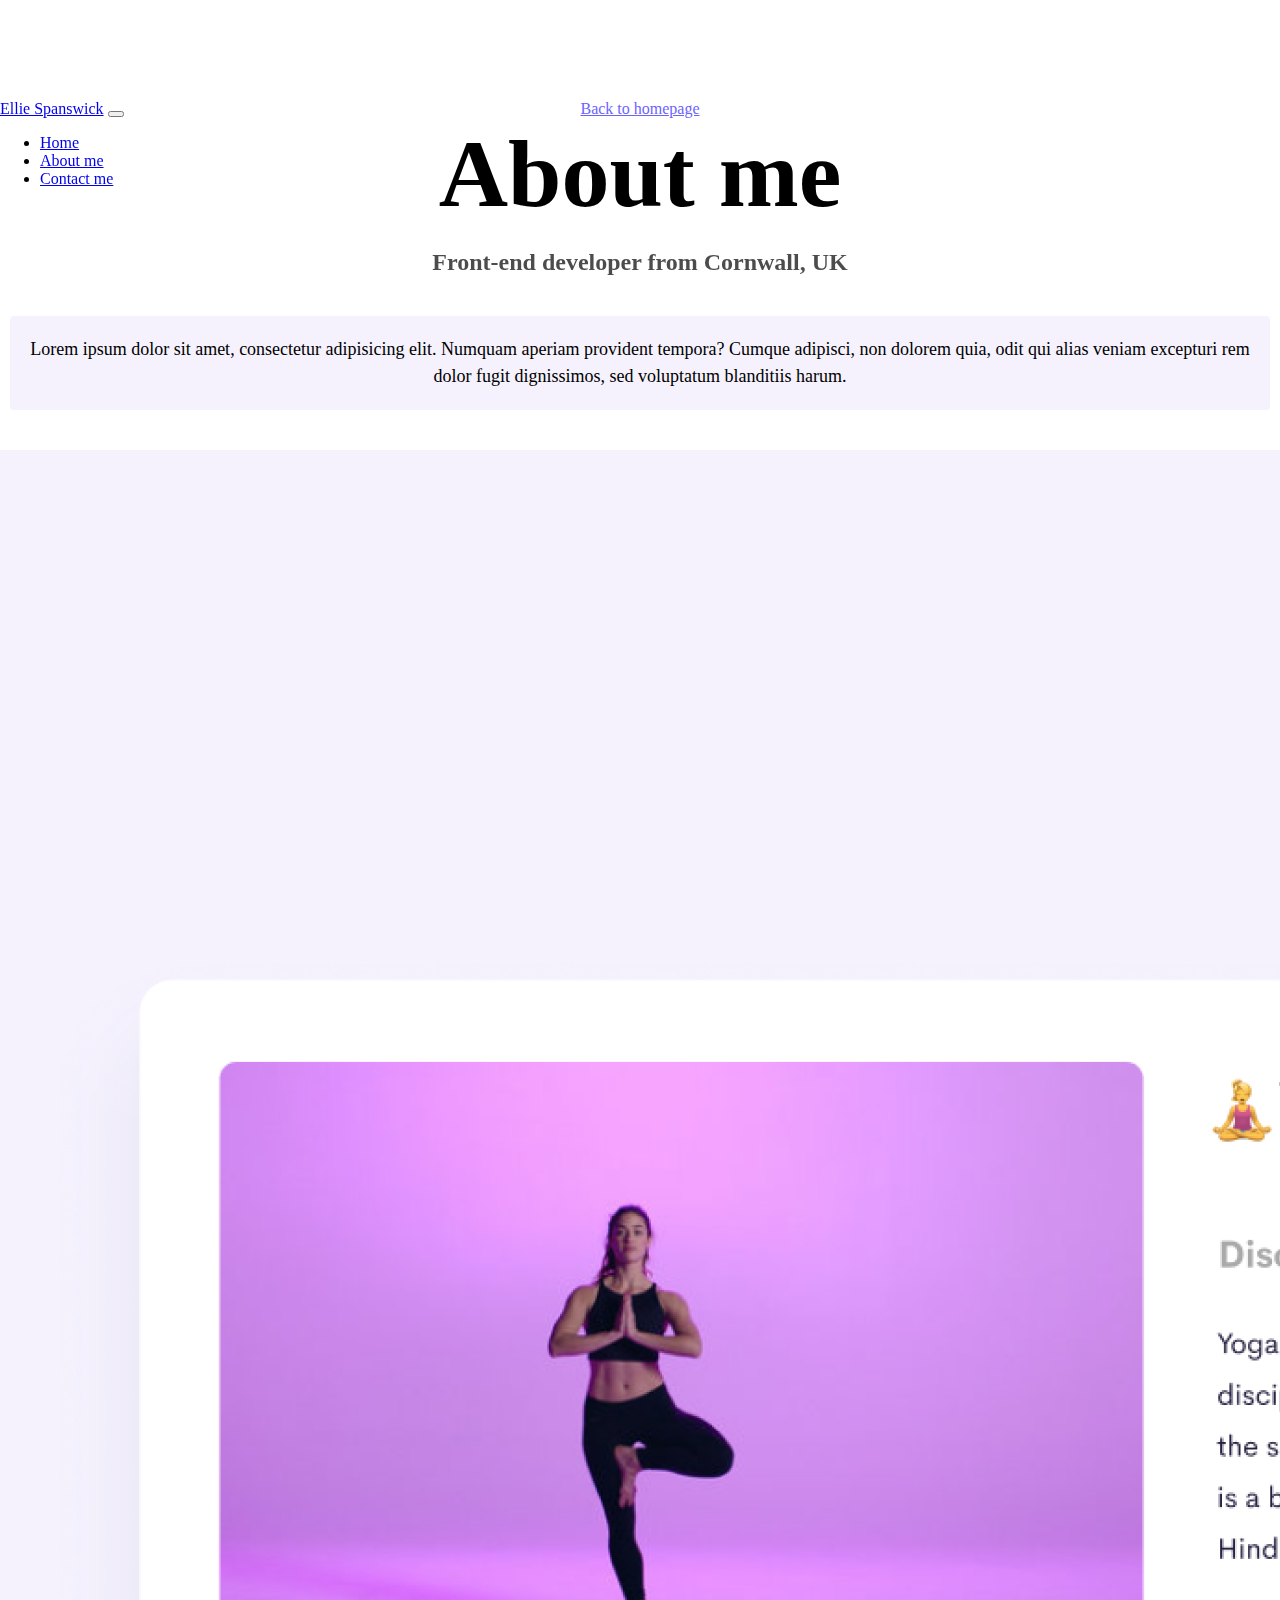
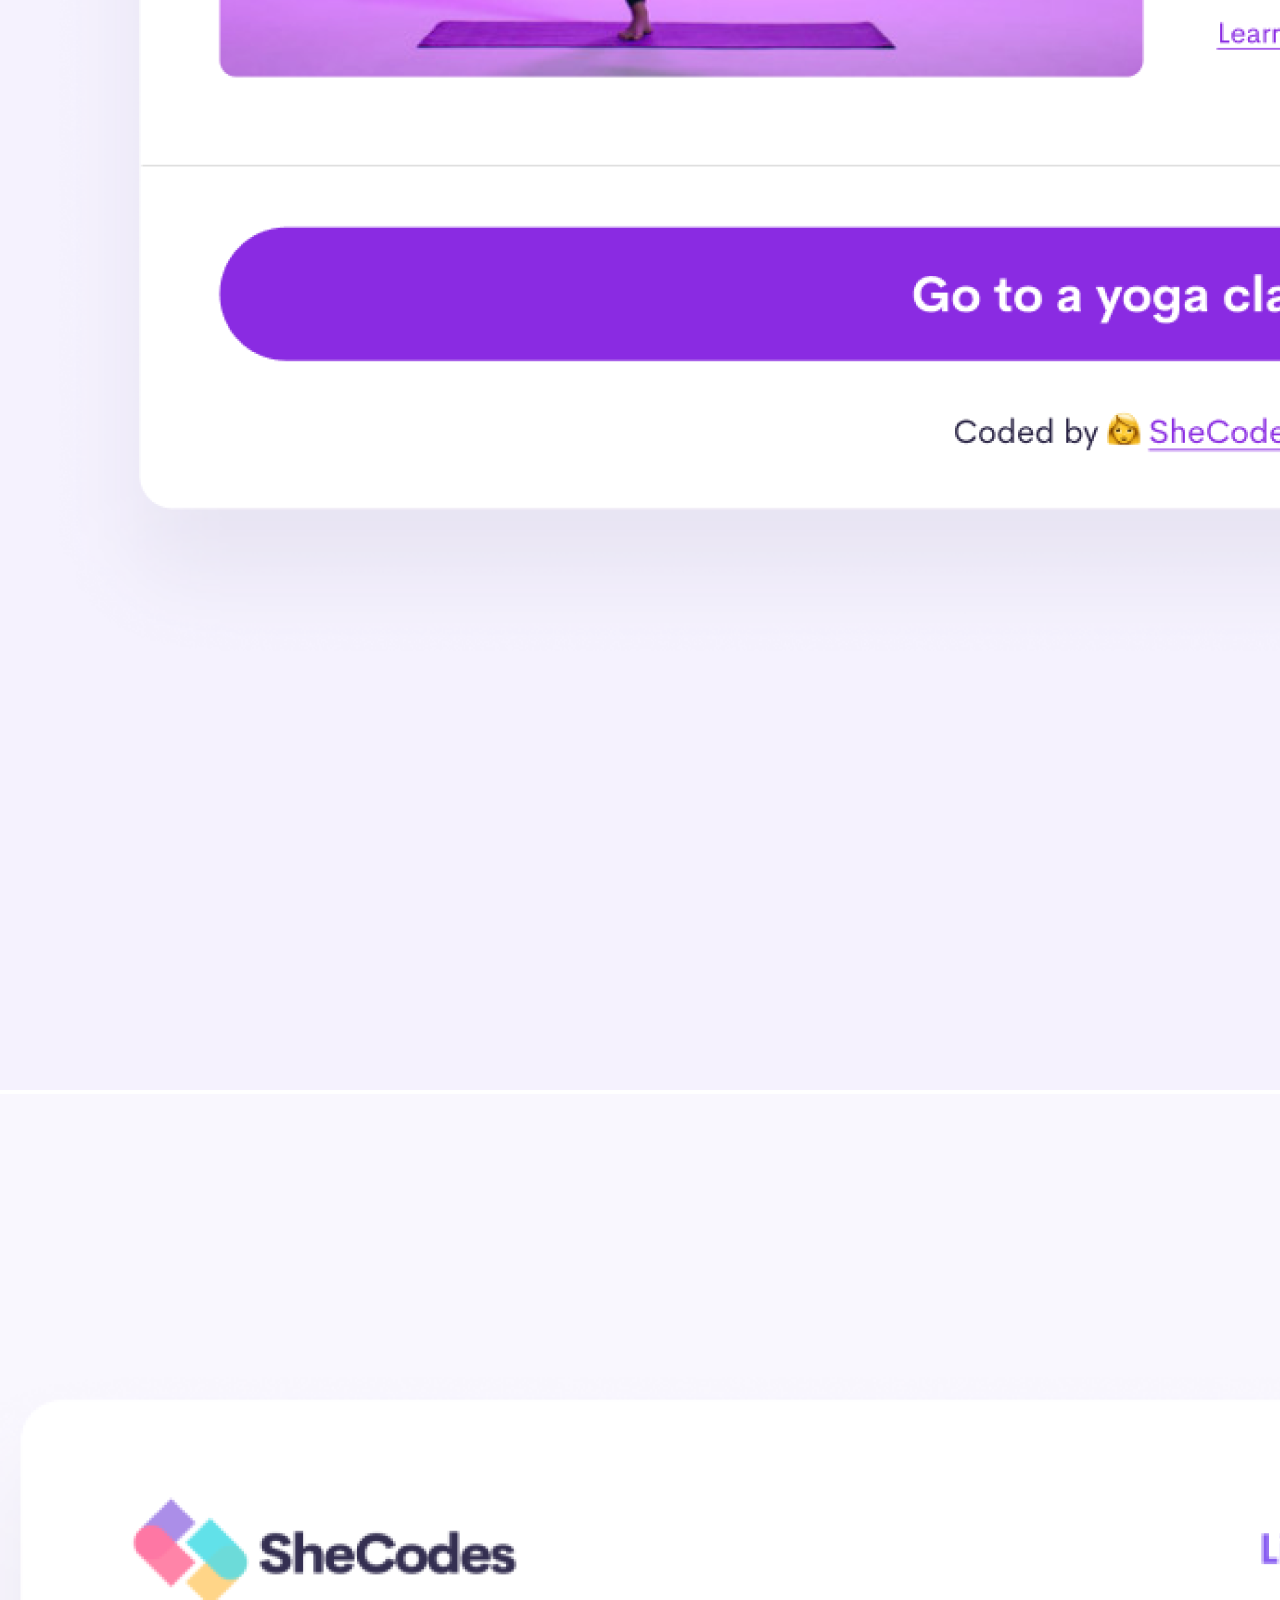
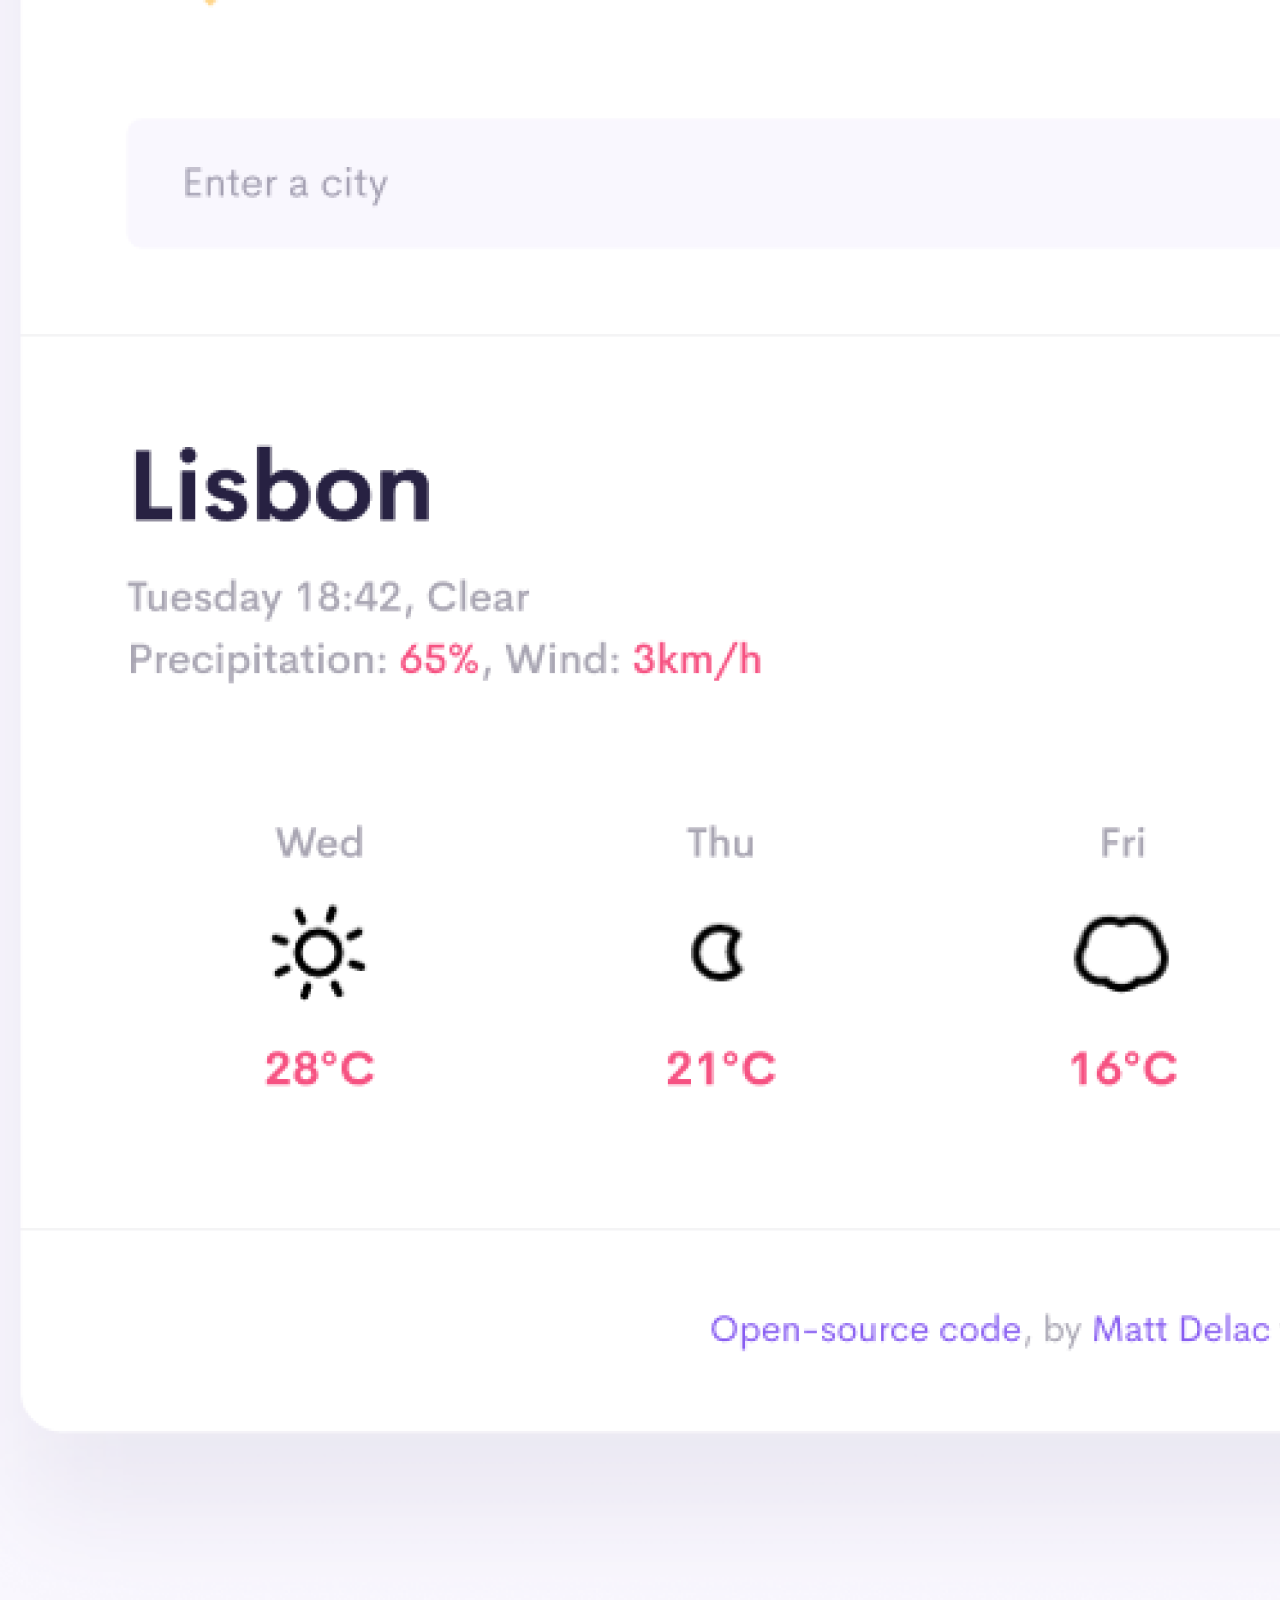
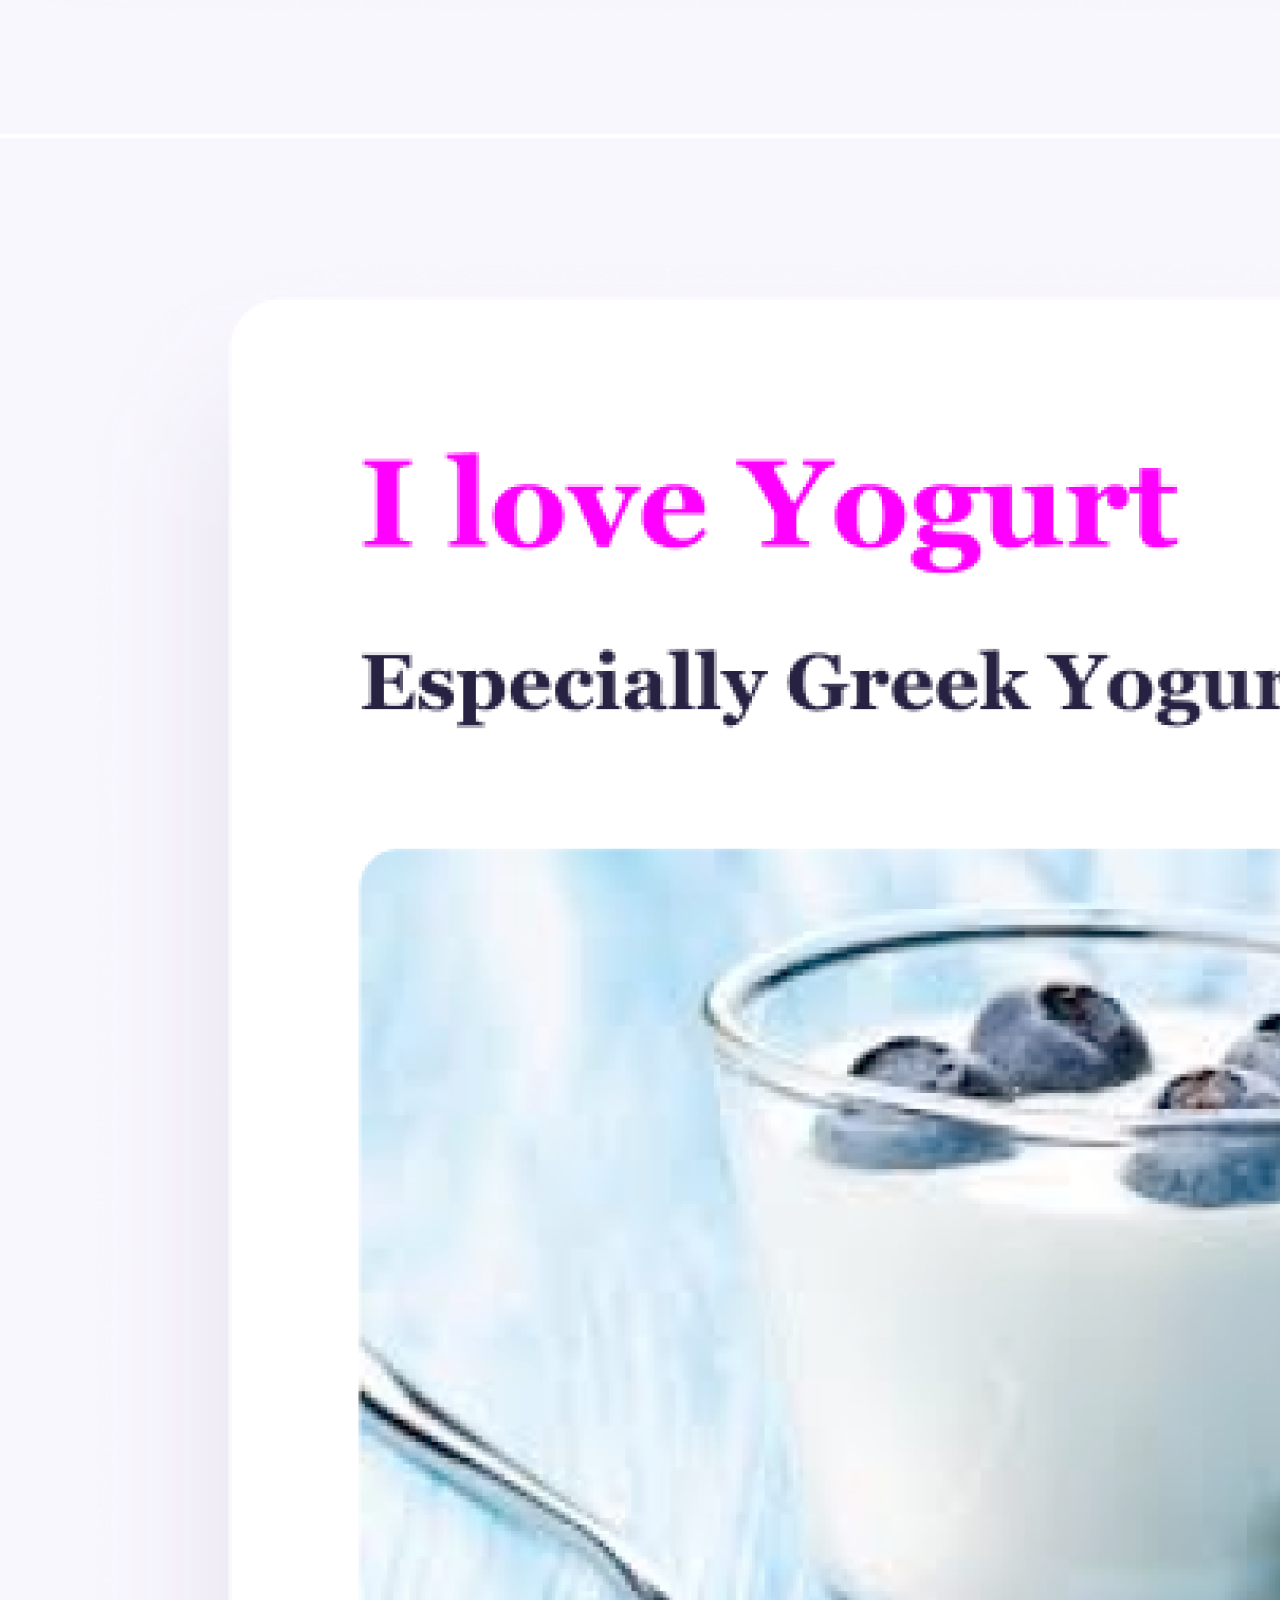
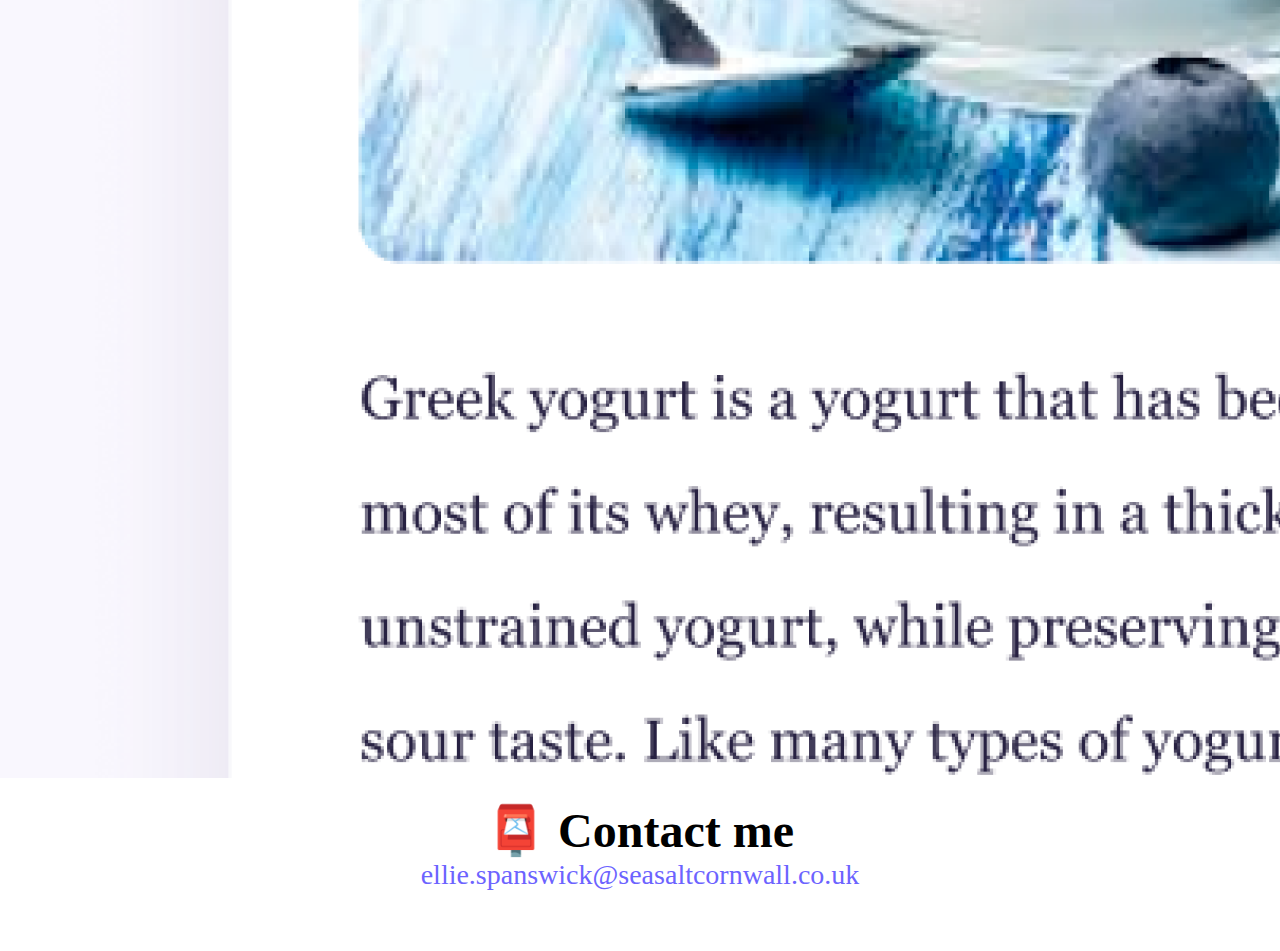
==== about.html @ 25b061d0 "Import code from Code Sandbox" ====
<!DOCTYPE html>
<html lang="en">
  <head>
    <meta charset="UTF-8" />
    <meta http-equiv="X-UA-Compatible" content="IE=edge" />
    <meta name="viewport" content="width=device-width, initial-scale=1.0" />
    <link
      href="https://cdn.jsdelivr.net/npm/bootstrap@5.2.0/dist/css/bootstrap.min.css"
      rel="stylesheet"
      integrity="sha384-gH2yIJqKdNHPEq0n4Mqa/HGKIhSkIHeL5AyhkYV8i59U5AR6csBvApHHNl/vI1Bx"
      crossorigin="anonymous"
    />
    <script
      src="https://cdn.jsdelivr.net/npm/bootstrap@5.2.0/dist/js/bootstrap.bundle.min.js"
      integrity="sha384-A3rJD856KowSb7dwlZdYEkO39Gagi7vIsF0jrRAoQmDKKtQBHUuLZ9AsSv4jD4Xa"
      crossorigin="anonymous"
    ></script>
    <title>About Ellie Spanswick</title>
    <link rel="stylesheet" href="src/style.css" />
  </head>
  <body>
    <div class="container">
      <nav class="navbar navbar-expand-lg navbar-light bg-light fixed-top">
        <div class="container-fluid">
          <a class="navbar-brand" href="index.html">Ellie Spanswick</a>
          <button
            class="navbar-toggler"
            type="button"
            data-bs-toggle="collapse"
            data-bs-target="#navbarNav"
            aria-controls="navbarNav"
            aria-expanded="false"
            aria-label="Toggle navigation"
          >
            <span class="navbar-toggler-icon"></span>
          </button>
          <div class="collapse navbar-collapse" id="navbarNav">
            <ul class="navbar-nav">
              <li class="nav-item">
                <a class="nav-link active" aria-current="page" href="index.html"
                  >Home</a
                >
              </li>
              <li class="nav-item">
                <a class="nav-link" href="about.html">About me</a>
              </li>
              <li class="nav-item">
                <a class="nav-link" href="about.html#contact">Contact me</a>
              </li>
            </ul>
          </div>
        </div>
      </nav>
      <a href="index.html" class="homepage-link">Back to homepage</a>
      <h1 class="text-center">About me</h1>
      <h3 class="text-center">Front-end developer from Cornwall, UK</h3>
      <div class="about-paragraphs text-center">
        <p>
          Lorem ipsum dolor sit amet, consectetur adipisicing elit. Numquam
          aperiam provident tempora? Cumque adipisci, non dolorem quia, odit qui
          alias veniam excepturi rem dolor fugit dignissimos, sed voluptatum
          blanditiis harum.
        </p>
      </div>
        <div class="container-fluid">
          <div class="row mt-5 shadow-sm">
            <div class="col-sm-4">
              <img
                src="images/yoga.png"
                class="img-fluid rounded p-2"
              />
            </div>
            <div class="col-sm-4">
              <img
                src="images/weather.png"
                class="img-fluid rounded p-2"
              />
            </div>
            <div class="col-sm-4">
              <img
                src="images/yogurt.png"
                class="img-fluid rounded p-2"
              />
            </div>
          </div>
        </div>
        <div id="contact" class="mt-5 pt-2">
          <h2 class="text-center">📮 Contact me</h2>
          <a href="mailto:[email]" class="email-link">
            ellie.spanswick@seasaltcornwall.co.uk</a
          >
        </div>
      </div>
    </div>
  </body>
</html>
---- src/style.css ----
:root {
  --primary-color: #6c63ff;
  --secondary-color: #f5f2fe;
  --box-shadow: 0 5px 10px rgba(0, 0, 0, 0.3);
}

body {
  margin: 60px auto;
  max-width: 100%;
  margin-top: 100px;
}

h1,
h2,
h3 {
  text-align: center;
  margin: 0;
}

h1 {
  font-size: 96px;
}

h2 {
  font-size: 48px;
}

h3 {
  padding-top: 20px;
  font-size: 24px;
  opacity: 0.7;
}

p {
  background: var(--secondary-color);
  padding: 20px;
  border-radius: 4px;
  font-size: 18px;
  line-height: 1.5;
  text-align: center;
}

.navigation-links {
  display: flex;
  margin-top: 40px;
  justify-content: center;
}

.navigation-links a {
  margin: 20px;
  border-radius: 4px;
  padding: 20px 15px;
  text-decoration: none;
  text-transform: capitalize;
}

.contact-link {
  background: var(--primary-color);
  box-shadow: var(--box-shadow);
  color: white;
}

.about-link {
  color: var(--primary-color);
  border: 1px solid var(--primary-color);
}

.homepage-link {
  color: var(--primary-color);
  text-align: center;
  display: block;
}

.about-paragraphs {
  display: flex;
  margin: 30px 0;
}

.about-paragraphs p {
  margin: 10px;
}

.email-link {
  display: flex;
  justify-content: center;
  color: var(--primary-color);
  font-size: 28px;
  text-decoration: none;
}

.email-link:hover {
  text-decoration: underline;
}

.navbar {
  display: flex;
  align-items: center;
}

.container,
.container-fluid {
  width: 100%;
}

.row {
  padding-bottom: 20px;
}

.fixed-top {
  position: fixed;
}

.text-center {
  text-align: center !important;
}

.primary-link {
  background-color: var(--primary-color);
  border-radius: 4px;
  padding: 20px 15px;
  text-decoration: none;
  text-transform: capitalize;
  background: var(--primary-color);
  box-shadow: var(--box-shadow);
  color: white;
}

.div {
  display: block;
}

.image-fluid {
  max-width: 100%;
}

a:hover {
  background-color: var(--secondary-color);
  color: var(--primary-color);
  border: 5px;
  border-color: var(--primary-color);
}
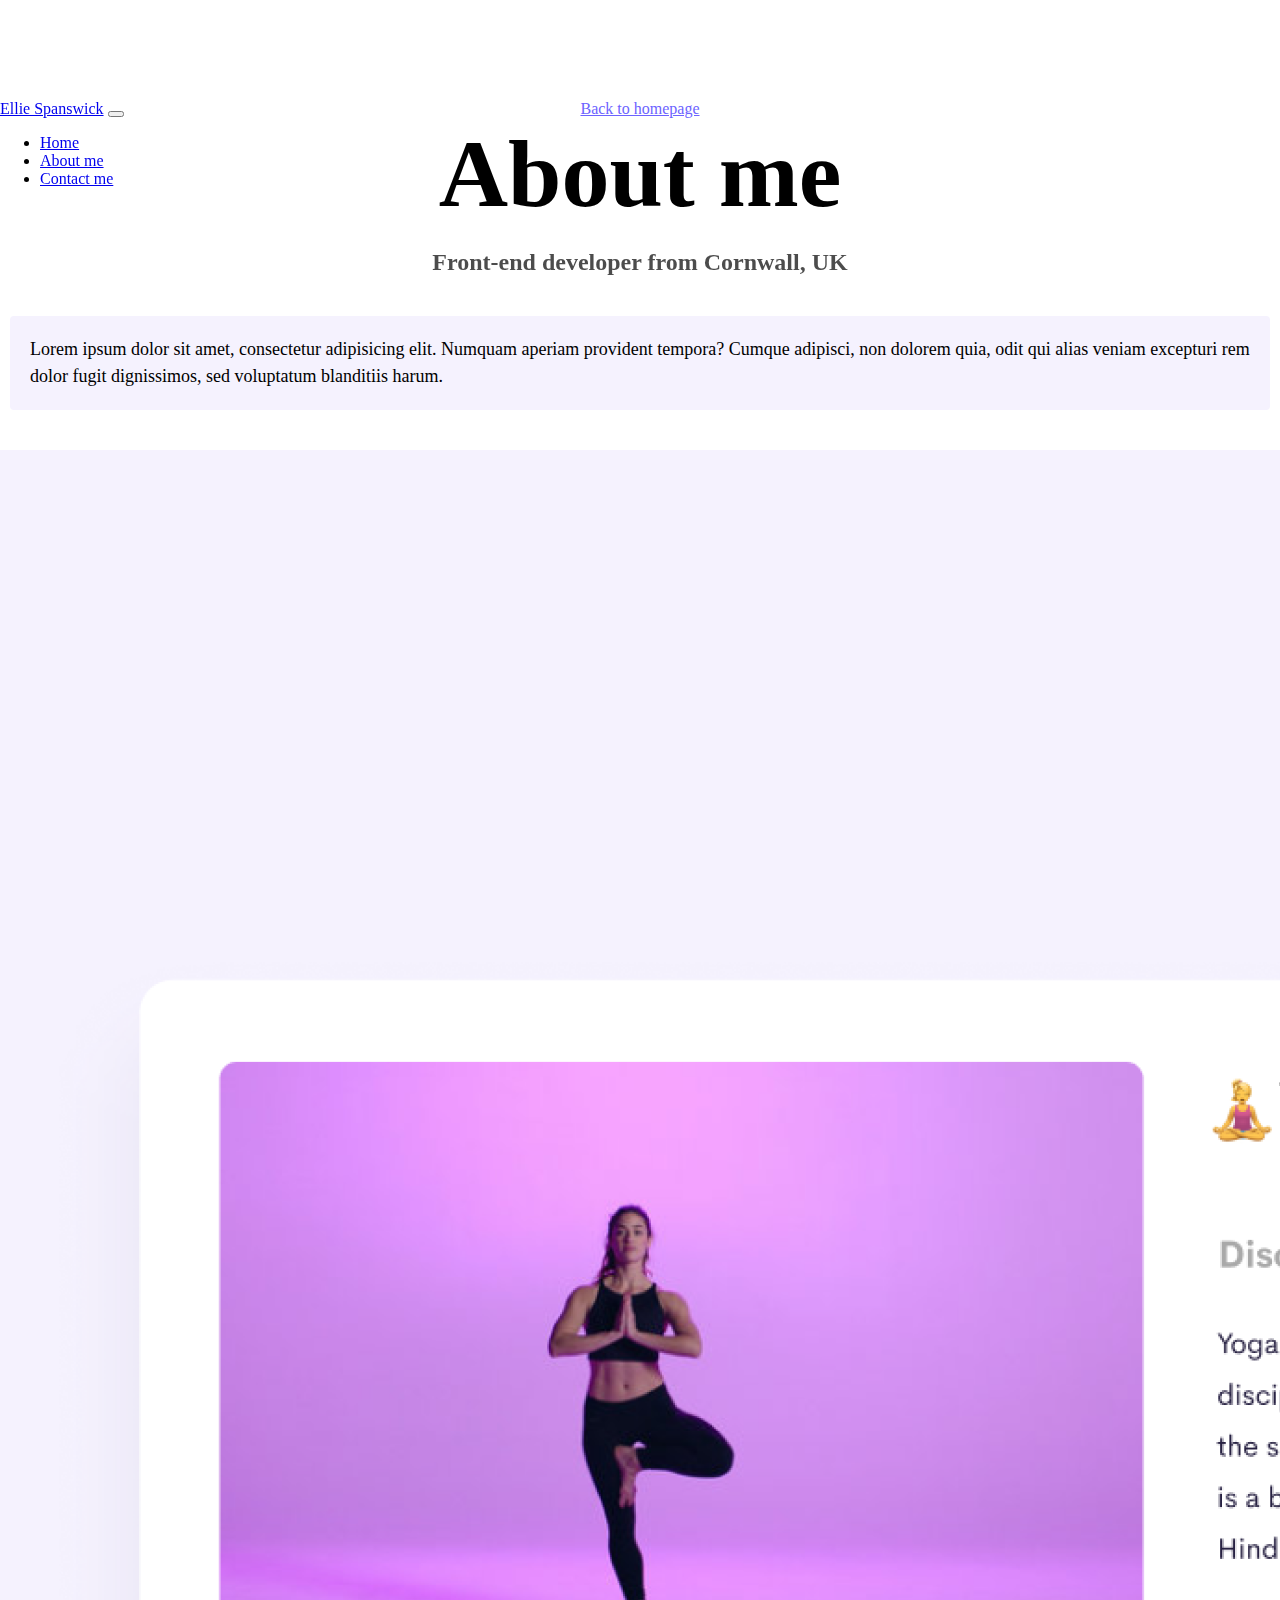
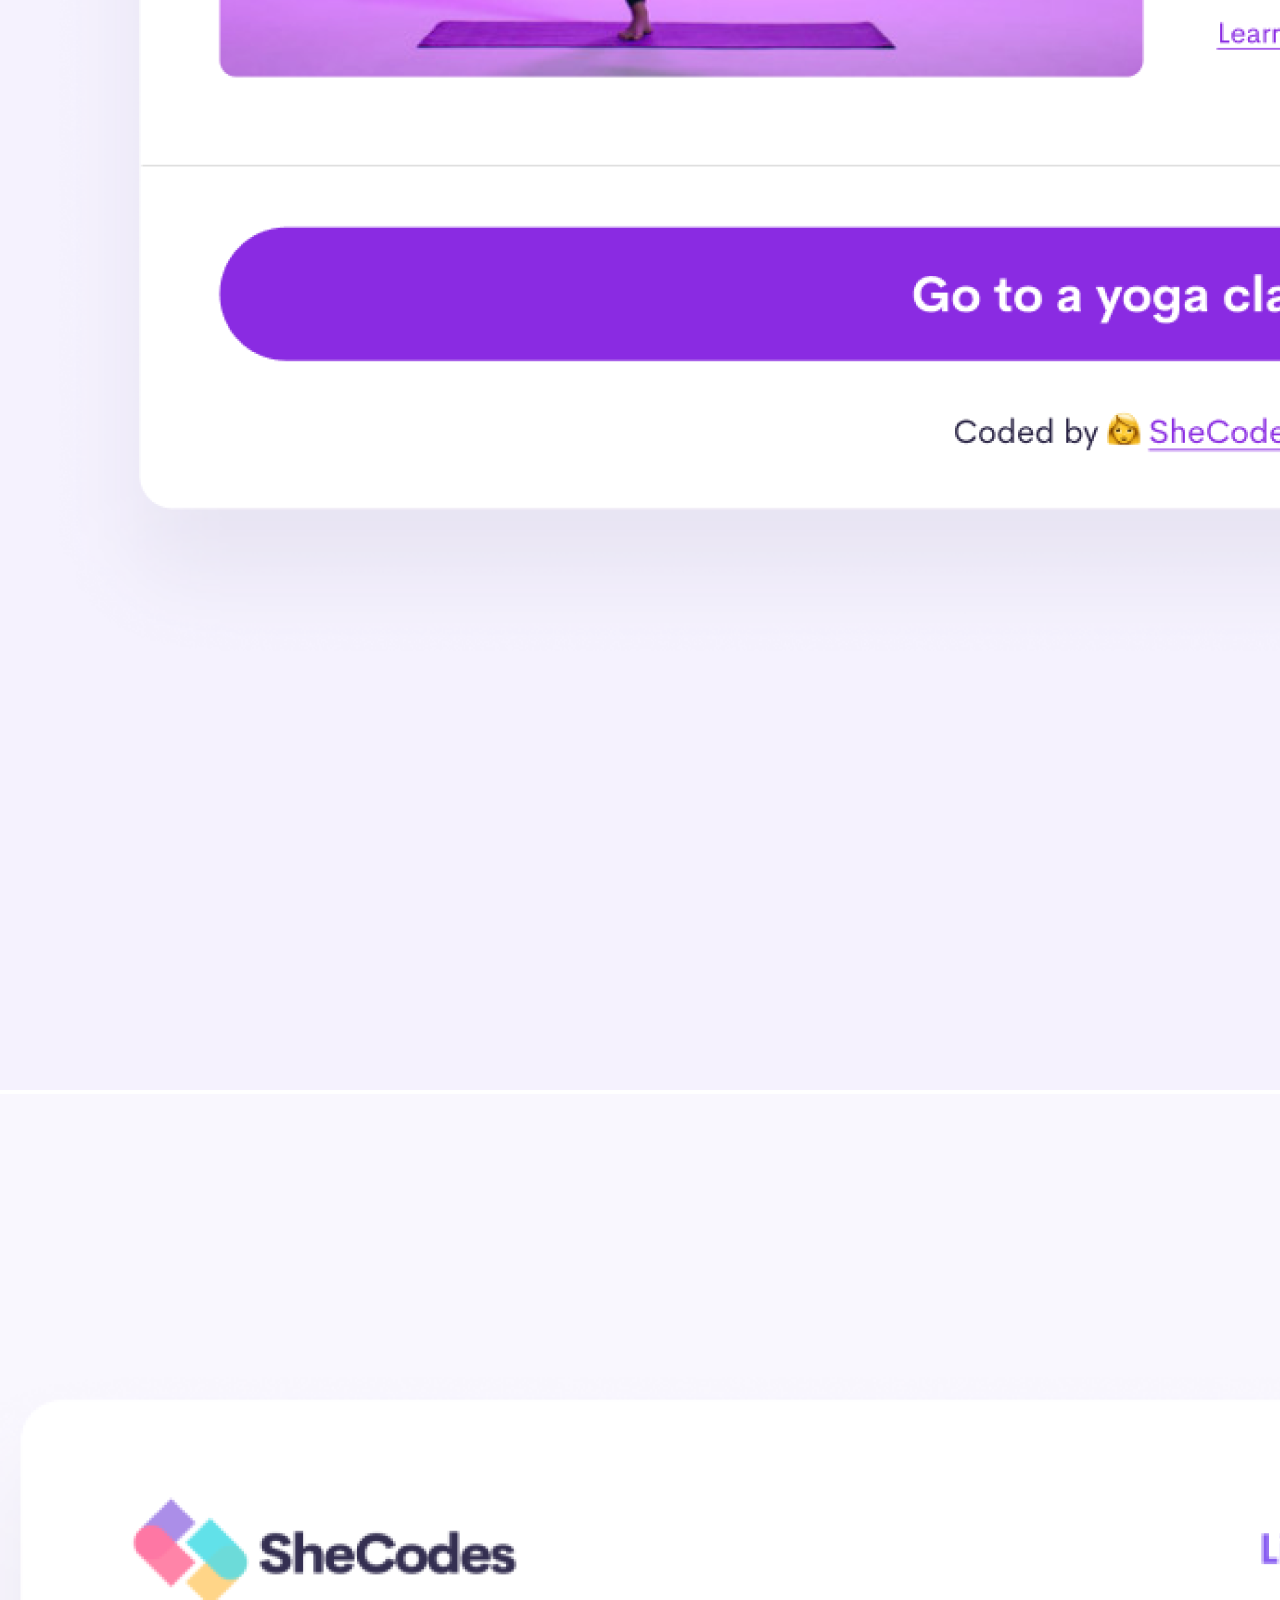
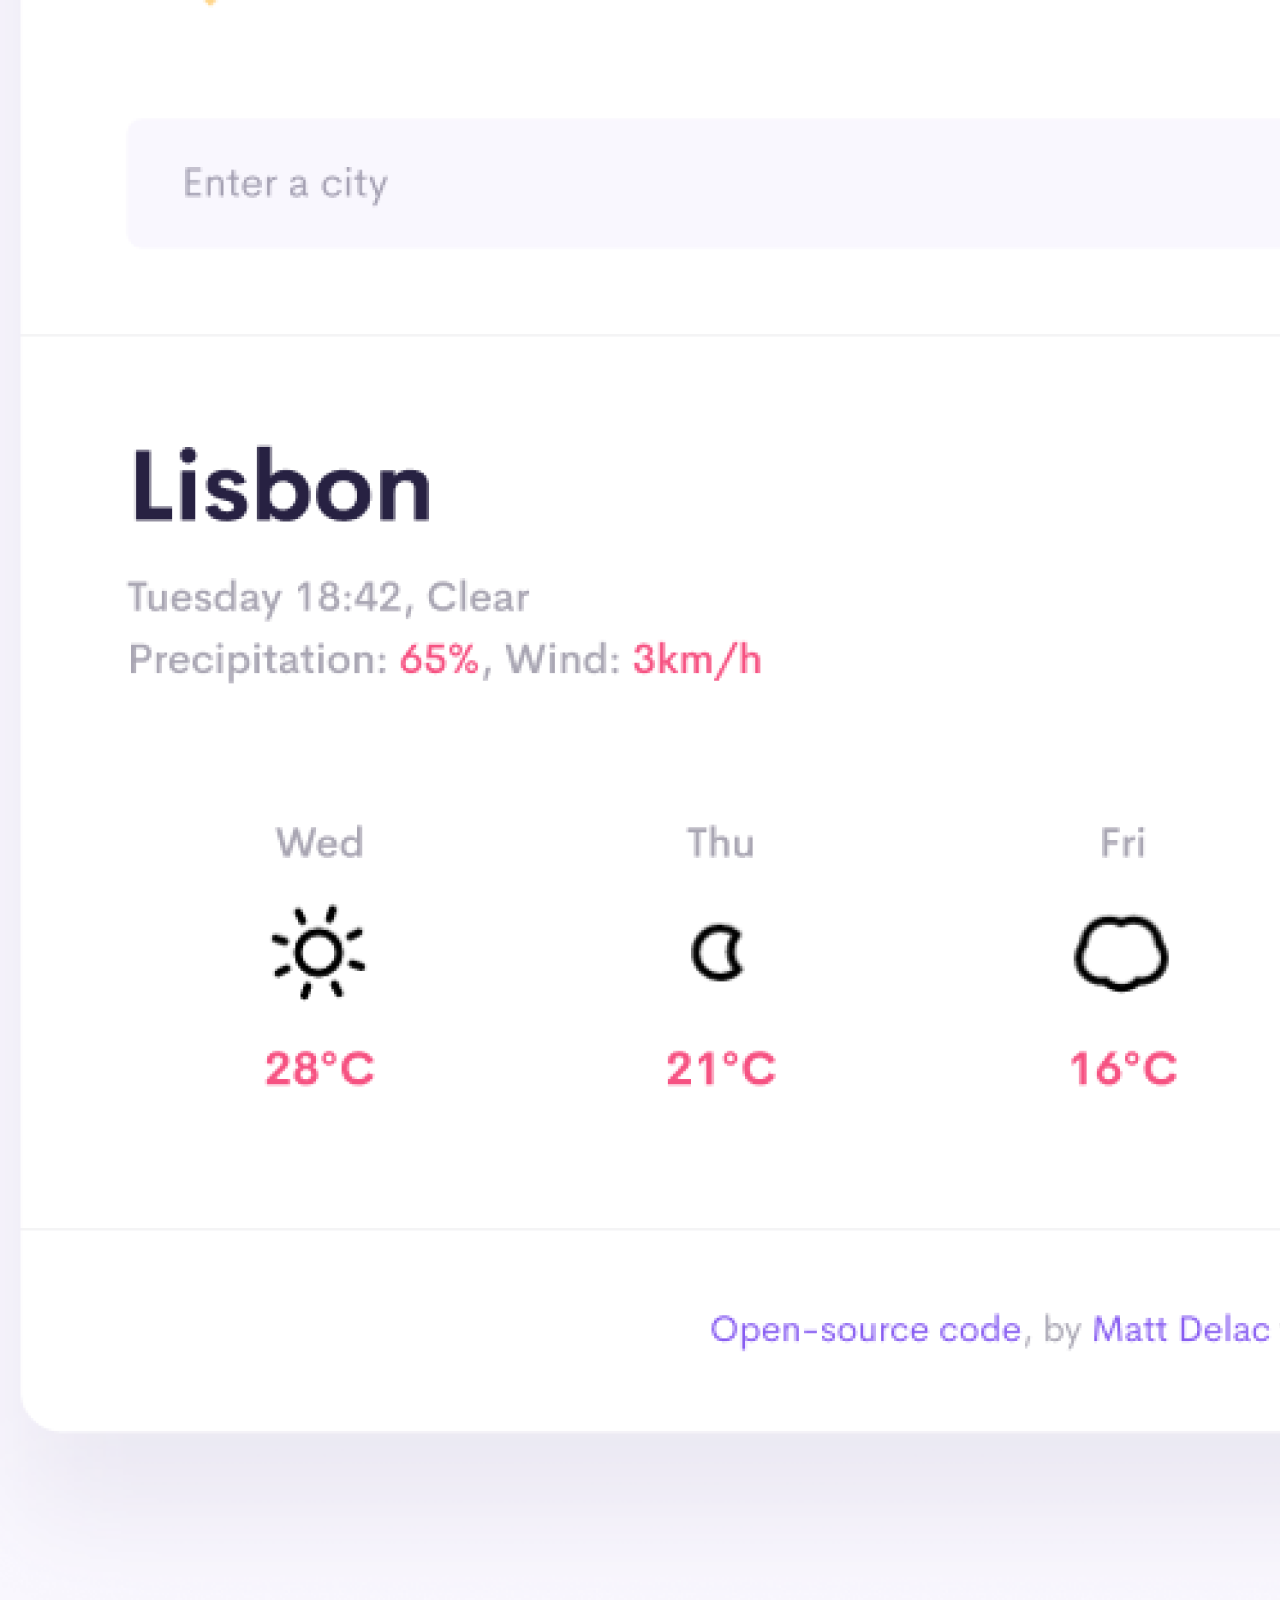
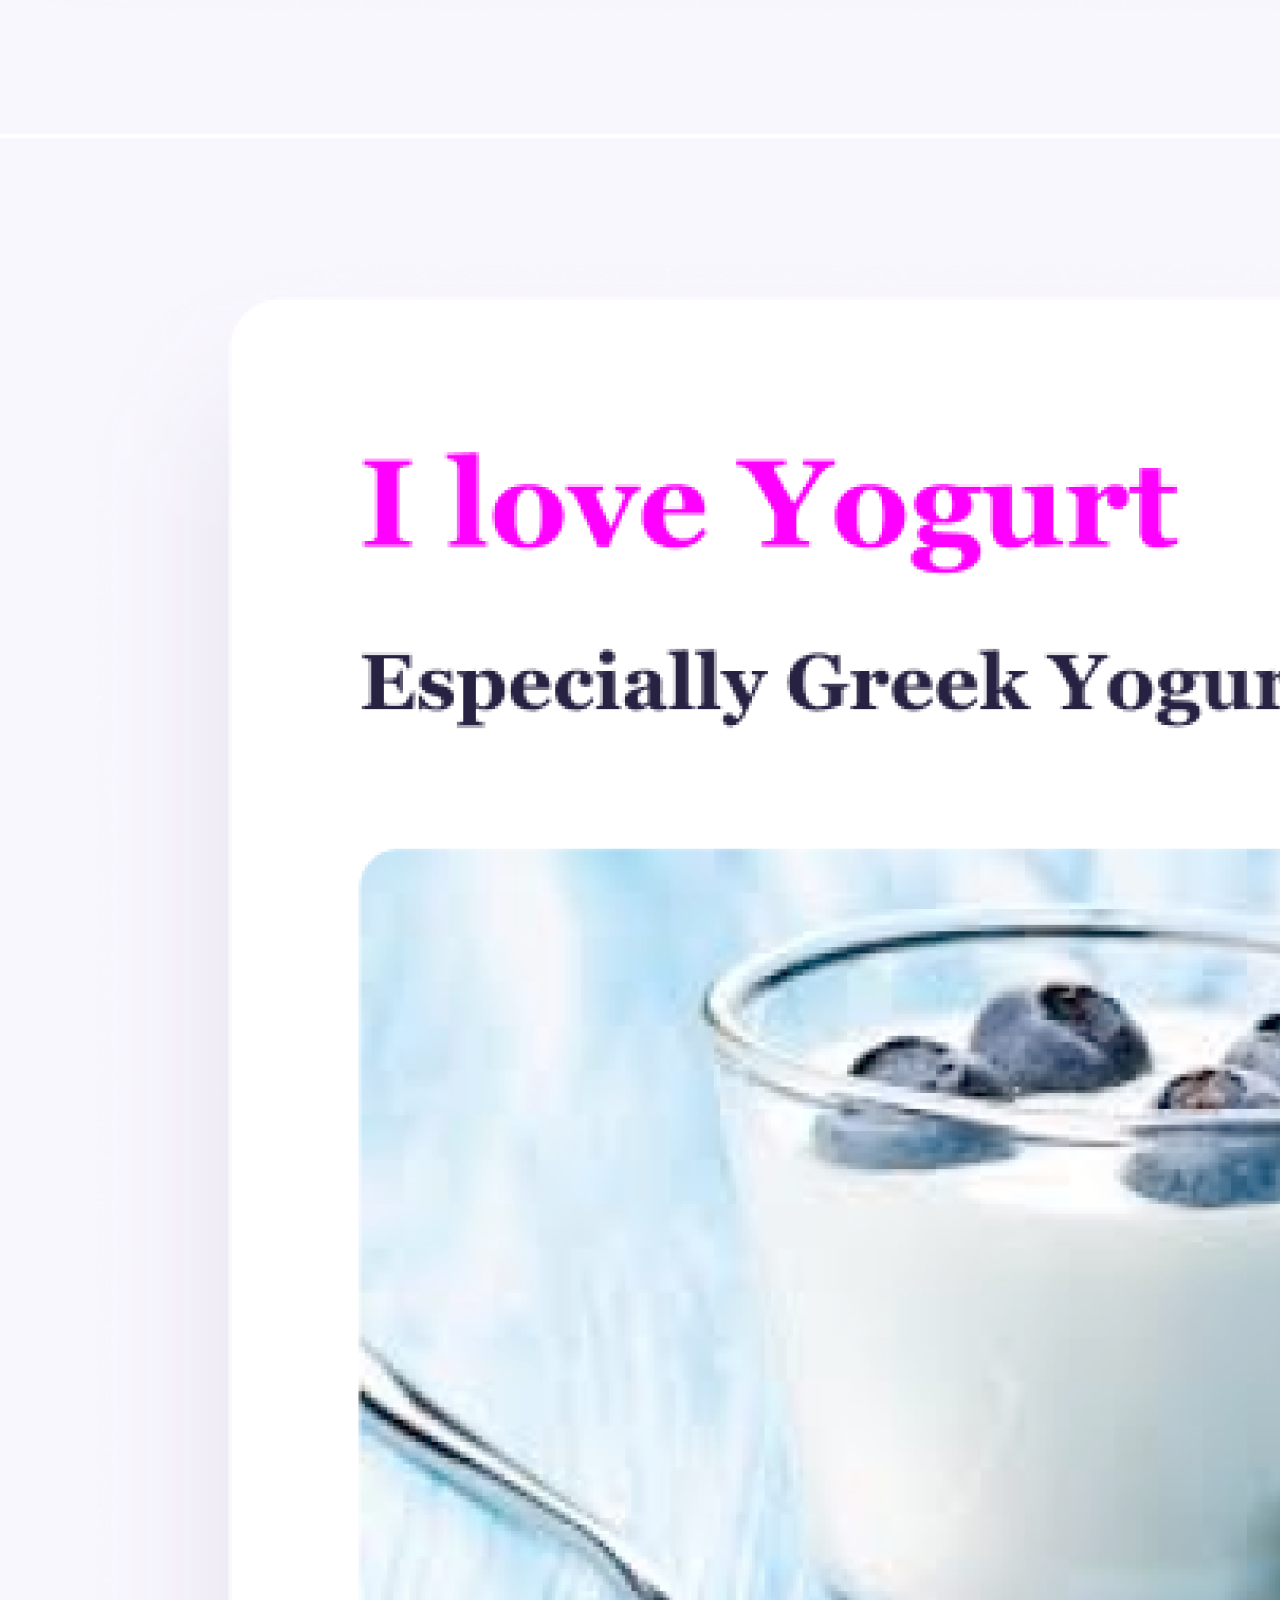
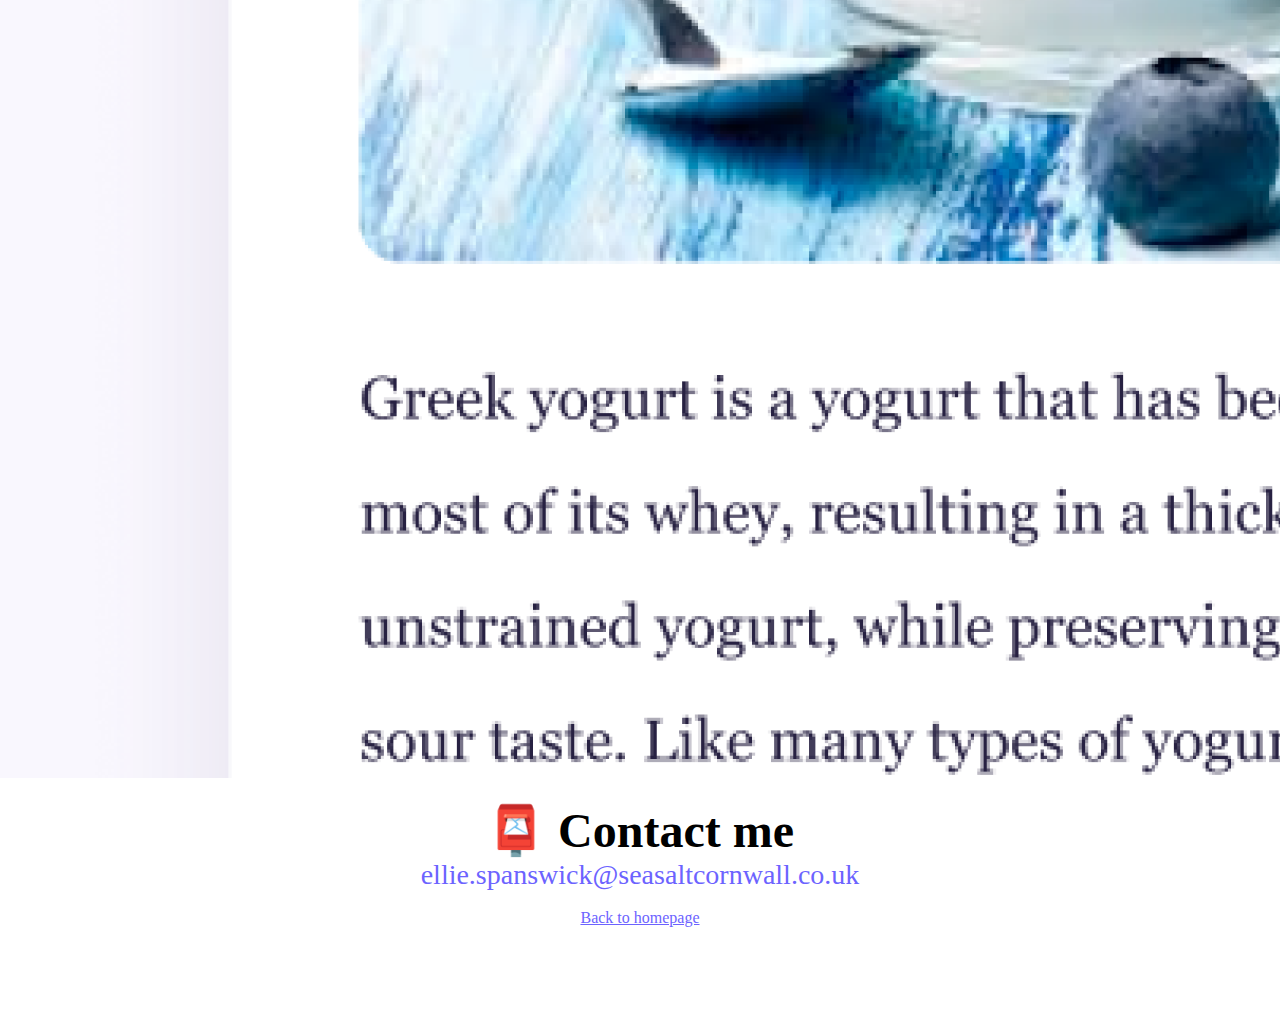
==== commit 5df13ffe: "Updated CSS Media Queries" ====
--- a/about.html
+++ b/about.html
@@ -4,6 +4,7 @@
     <meta charset="UTF-8" />
     <meta http-equiv="X-UA-Compatible" content="IE=edge" />
     <meta name="viewport" content="width=device-width, initial-scale=1.0" />
+    <meta name="description" content="Read about Ellie Spanswick, Front End Developer based in Cornwall, UK" />
     <link
       href="https://cdn.jsdelivr.net/npm/bootstrap@5.2.0/dist/css/bootstrap.min.css"
       rel="stylesheet"
@@ -15,7 +16,7 @@
       integrity="sha384-A3rJD856KowSb7dwlZdYEkO39Gagi7vIsF0jrRAoQmDKKtQBHUuLZ9AsSv4jD4Xa"
       crossorigin="anonymous"
     ></script>
-    <title>About Ellie Spanswick</title>
+    <title>About Front End Developer - Ellie Spanswick</title>
     <link rel="stylesheet" href="src/style.css" />
   </head>
   <body>
@@ -92,5 +93,8 @@
         </div>
       </div>
     </div>
+    <br/>
+    <footer>
+      <a href="index.html" class="homepage-link">Back to homepage</a></footer>
   </body>
 </html>
--- a/src/style.css
+++ b/src/style.css
@@ -7,7 +7,7 @@
 body {
   margin: 60px auto;
   max-width: 100%;
-  margin-top: 100px;
+  margin: 100px 0;
 }
 
 h1,
@@ -38,6 +38,7 @@
   font-size: 18px;
   line-height: 1.5;
   text-align: center;
+  text-align: left;
 }
 
 .navigation-links {
@@ -139,3 +140,21 @@
   border: 5px;
   border-color: var(--primary-color);
 }
+
+@media (max-width: 576px) {
+  .container {
+    text-align: center;
+  }
+
+  h1 {
+    font-size: 40px;
+  }
+
+  h2 {
+    font-size: 32px;
+  }
+
+  h3 {
+    font-size: 24px;
+  }
+}
